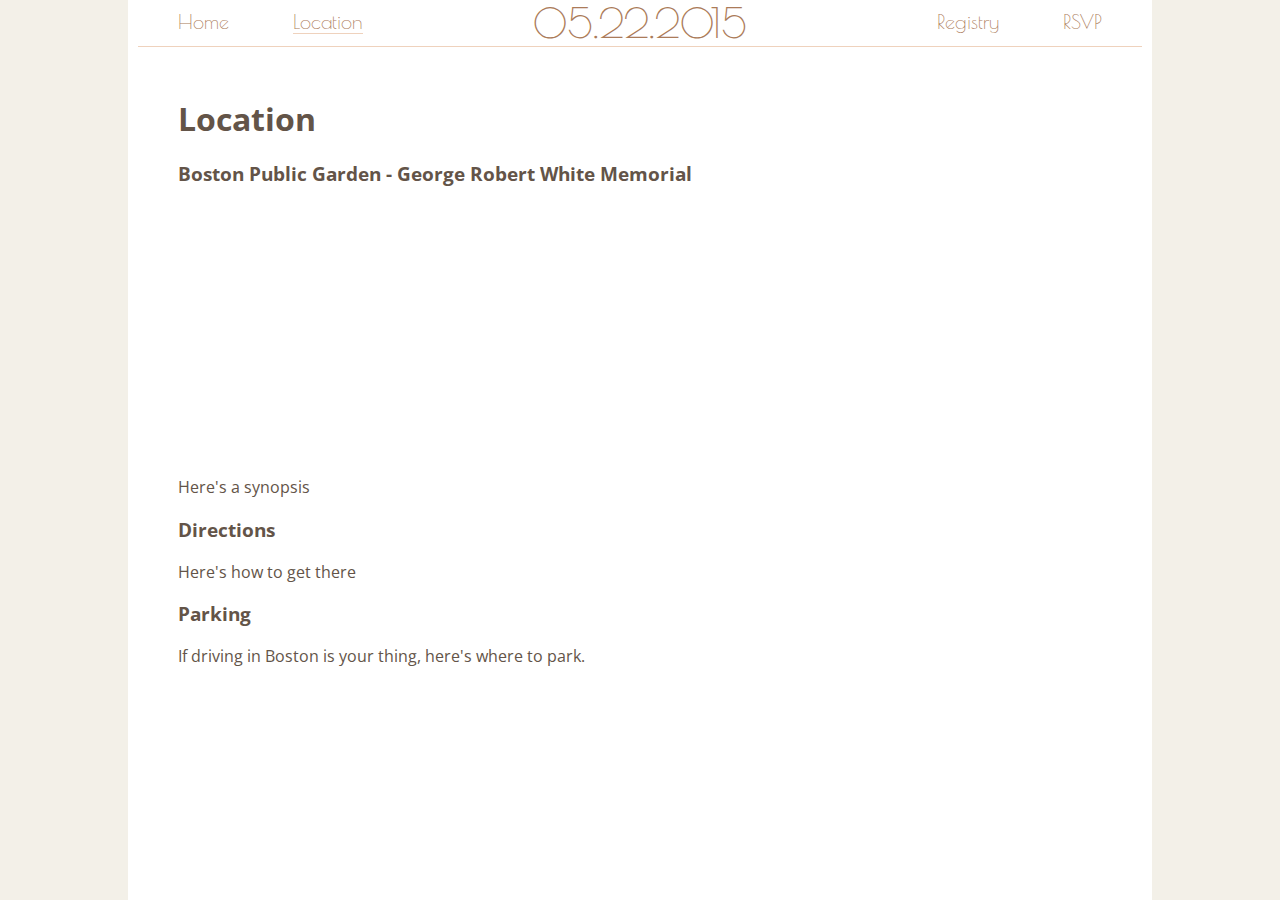
==== location.html @ 1c3777b9 "Added location, registry, and RSVP pages. Separated responsive JS." ====
<!DOCTYPE html>
<html>
  <head>
    <title>O5.22.2O15</title>
    <link rel="stylesheet" type="text/css" href="style.css">
    <link href='http://fonts.googleapis.com/css?family=Poiret+One' rel='stylesheet' type='text/css'>
    <link href='http://fonts.googleapis.com/css?family=Open+Sans' rel='stylesheet' type='text/css'>
    <link rel="stylesheet" href="fa/css/font-awesome.min.css">
  </head>

  <body>
    <div class="mobil-nav">
      <div class="nav-item-xs">
        <a href="index.html">Home</a>
      </div>
      <div class="nav-item-xs nav-current">
        <a href="#">Location</a>
      </div>
      <div class="nav-item-xs">
        <a href="registry.html">Registry</a>
      </div>
      <div class="nav-item-xs">
        <a href="rsvp.html">RSVP</a>
      </div>
    </div>  

    <div class="content">
      <div class="nav">

        <div class="nav-left">
          <span class="nav-item">
            <a href="index.html">Home</a></span>
          <span class="nav-item nav-current">
            <a href="#">Location</a>
          </span>
        </div> 

        <div class="title">
          05.22.2015
        </div>

        <div class="nav-right">
          <span class="nav-item">
            <a href="registry.html">Registry</a></span>
          <span class="nav-item">
            <a href="rsvp.html">RSVP</a>
          </span>
        </div>

        <div class="nav-icon">
          <i class="fa fa-bars"></i>
        </div>

      </div>
      <div id="letter">
        <h1>Location</h1>
        <h3>Boston Public Garden - George Robert White Memorial</h3>
        <iframe width="100%" height="250" frameborder="0" style="border:0" src="https://www.google.com/maps/embed/v1/place?q=George%20Robert%20White%20Memorial%2C%20Boston%2C%20MA&key=AIzaSyC5olwk6VhlhQhxTcMPD5xihwbA3gLz4i0"></iframe>
        <p>
          Here's a synopsis
        </p>
        <h3>Directions</h3>
        <p>
          Here's how to get there
        </p>
        <h3>Parking</h3>
        <p>
          If driving in Boston is your thing, here's where to park.
        </p>
      </div>  
    </div> 

    <div class="footer">
      <div class="footer-text">
        <i class="fa fa-heart-o"></i>
       </div> 
    </div>
    <!-- Javascript -->
    <script src="http://code.jquery.com/jquery-1.11.2.min.js"></script>
    <script src="responsive.js"></script>
  </body>

</html>
---- style.css ----
html, body {
	margin: 0px;
	height: 100%;
	background-image: url("images/upfeathers.png");
	background-color: #f3f0e8;
}

a {
	color: #AB7B59;
	text-decoration: none;
}

a:visited {
	color: #AB7B59;
}

a:hover {
	color: #AB7B59;
}

.content {
	background-color: #fff;
	margin-left: auto;
	margin-right: auto;
	min-height: 100%;
	margin-bottom: -100px;
	color: #635448;
}

.content:after {
	content: "";
	display: block;
}

.content-md {
	width: 60%;
	max-width: 1000px;
}

.content-sm {
	width: 80%;
}

.content-xs {
	width: 100%;
}

/*=== begin nav stuff ===*/

.nav {
	text-align: center;
	position: relative;
	font-family: "Poiret One", sans-serif;
	font-size: 20px;
	border-bottom: 1px solid #EFD2BD;
	margin-left: 10px;
	margin-right: 10px;
}

.nav-left {
	position: absolute;
	left: 10px;
	top: 0px;
	margin-top: 10px;
}

.nav-right {
	position: absolute;
	right: 10px;
	top: 0px;
	margin-top: 10px;
}

.nav-icon {
	position: absolute;
	right: 10px;
	top: 0px;
	font-size: 25px;
	color: #AB7B59;
}

.mobil-nav {
	display: none;
	height: 100%;
	width: 100%;
	background-color: #fff;
	color: #635448;
	font-family: "Poiret One", sans-serif;
	font-size: 20px;
	position: fixed;
	z-index: 3;
}

.nav-item-xs {
	text-align: center;
	margin-bottom: 10px;
	height: 30px;
	width: 30%;
	margin-left: auto;
	margin-right: auto;
}

.nav-item {
	text-align: center;
	margin-left: 30px;
	margin-right: 30px;
}

.nav-current {
	border-bottom: 1px solid #EFD2BD;
}

/*~~~ end nav stuff ~~~*/

.title {
	color: #AB7B59;
}

.title-smd {
	font-size: 40px;
	text-align: center;
}

.title-xs {
	text-align: left;
	font-size: 25px;
}

#letter {
	margin: 50px;
	font-family: "Open Sans", sans-serif;
}

ul.bullets {
	list-style-image: url("images/heart-bullet.png");
}

.footer, .content:after {
	height: 100px;
}

.footer {
	position: relative;
}

.footer-text {
	position: absolute;
	text-align: center;
	bottom: 30px;
	left: 50%;
	color: #AB7B59;
}
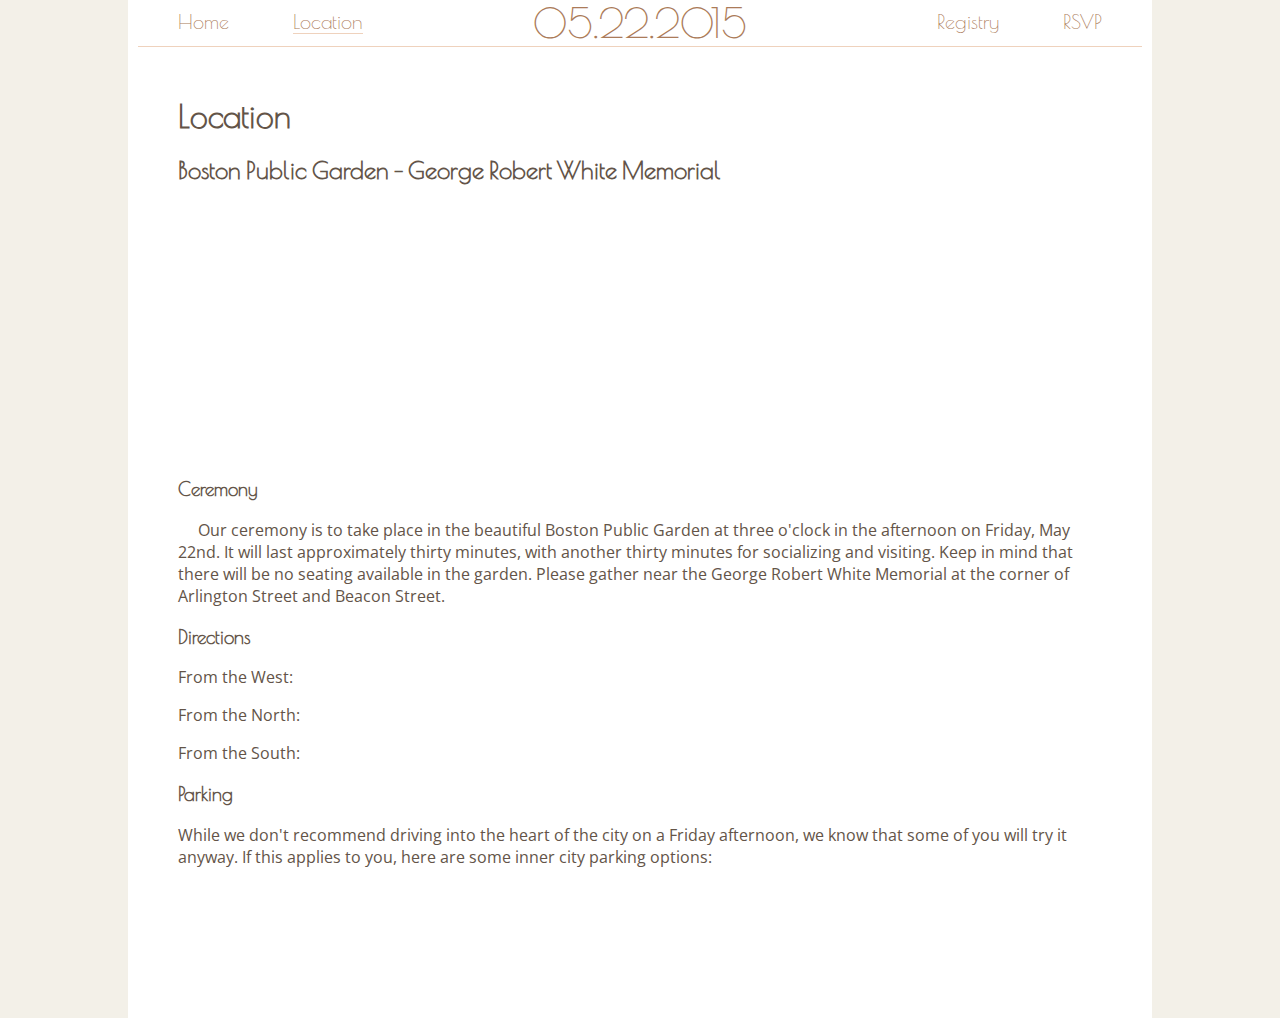
==== commit a5472b82: "fleshed out location and registry pages, added google RSVP form, turned "05.22.15" into a clickable " ====
--- a/location.html
+++ b/location.html
@@ -36,7 +36,7 @@
         </div> 
 
         <div class="title">
-          05.22.2015
+          <a href="index.html">05.22.2015</a>
         </div>
 
         <div class="nav-right">
@@ -54,18 +54,25 @@
       </div>
       <div id="letter">
         <h1>Location</h1>
-        <h3>Boston Public Garden - George Robert White Memorial</h3>
+        <h2>Boston Public Garden - George Robert White Memorial</h2>
         <iframe width="100%" height="250" frameborder="0" style="border:0" src="https://www.google.com/maps/embed/v1/place?q=George%20Robert%20White%20Memorial%2C%20Boston%2C%20MA&key=AIzaSyC5olwk6VhlhQhxTcMPD5xihwbA3gLz4i0"></iframe>
+        <h3>Ceremony</h3>
         <p>
-          Here's a synopsis
+          &nbsp;&nbsp;&nbsp;&nbsp;&nbsp;Our ceremony is to take place in the beautiful Boston Public Garden at three o'clock in the afternoon on Friday, May 22nd. It will last approximately thirty minutes, with another thirty minutes for socializing and visiting. Keep in mind that there will be no seating available in the garden. Please gather near the George Robert White Memorial at the corner of Arlington Street and Beacon Street.
         </p>
         <h3>Directions</h3>
         <p>
-          Here's how to get there
+          From the West:
+        </p>
+        <p>
+          From the North:
+        </p>
+        <p>
+          From the South:
         </p>
         <h3>Parking</h3>
         <p>
-          If driving in Boston is your thing, here's where to park.
+          While we don't recommend driving into the heart of the city on a Friday afternoon, we know that some of you will try it anyway. If this applies to you, here are some inner city parking options:      
         </p>
       </div>  
     </div> 
--- a/style.css
+++ b/style.css
@@ -16,6 +16,10 @@
 
 a:hover {
 	color: #AB7B59;
+}
+
+h1, h2, h3 {
+	font-family: "Poiret One", sans-serif;
 }
 
 .content {
@@ -110,7 +114,7 @@
 	border-bottom: 1px solid #EFD2BD;
 }
 
-/*~~~ end nav stuff ~~~*/
+/*=== end nav stuff ===*/
 
 .title {
 	color: #AB7B59;
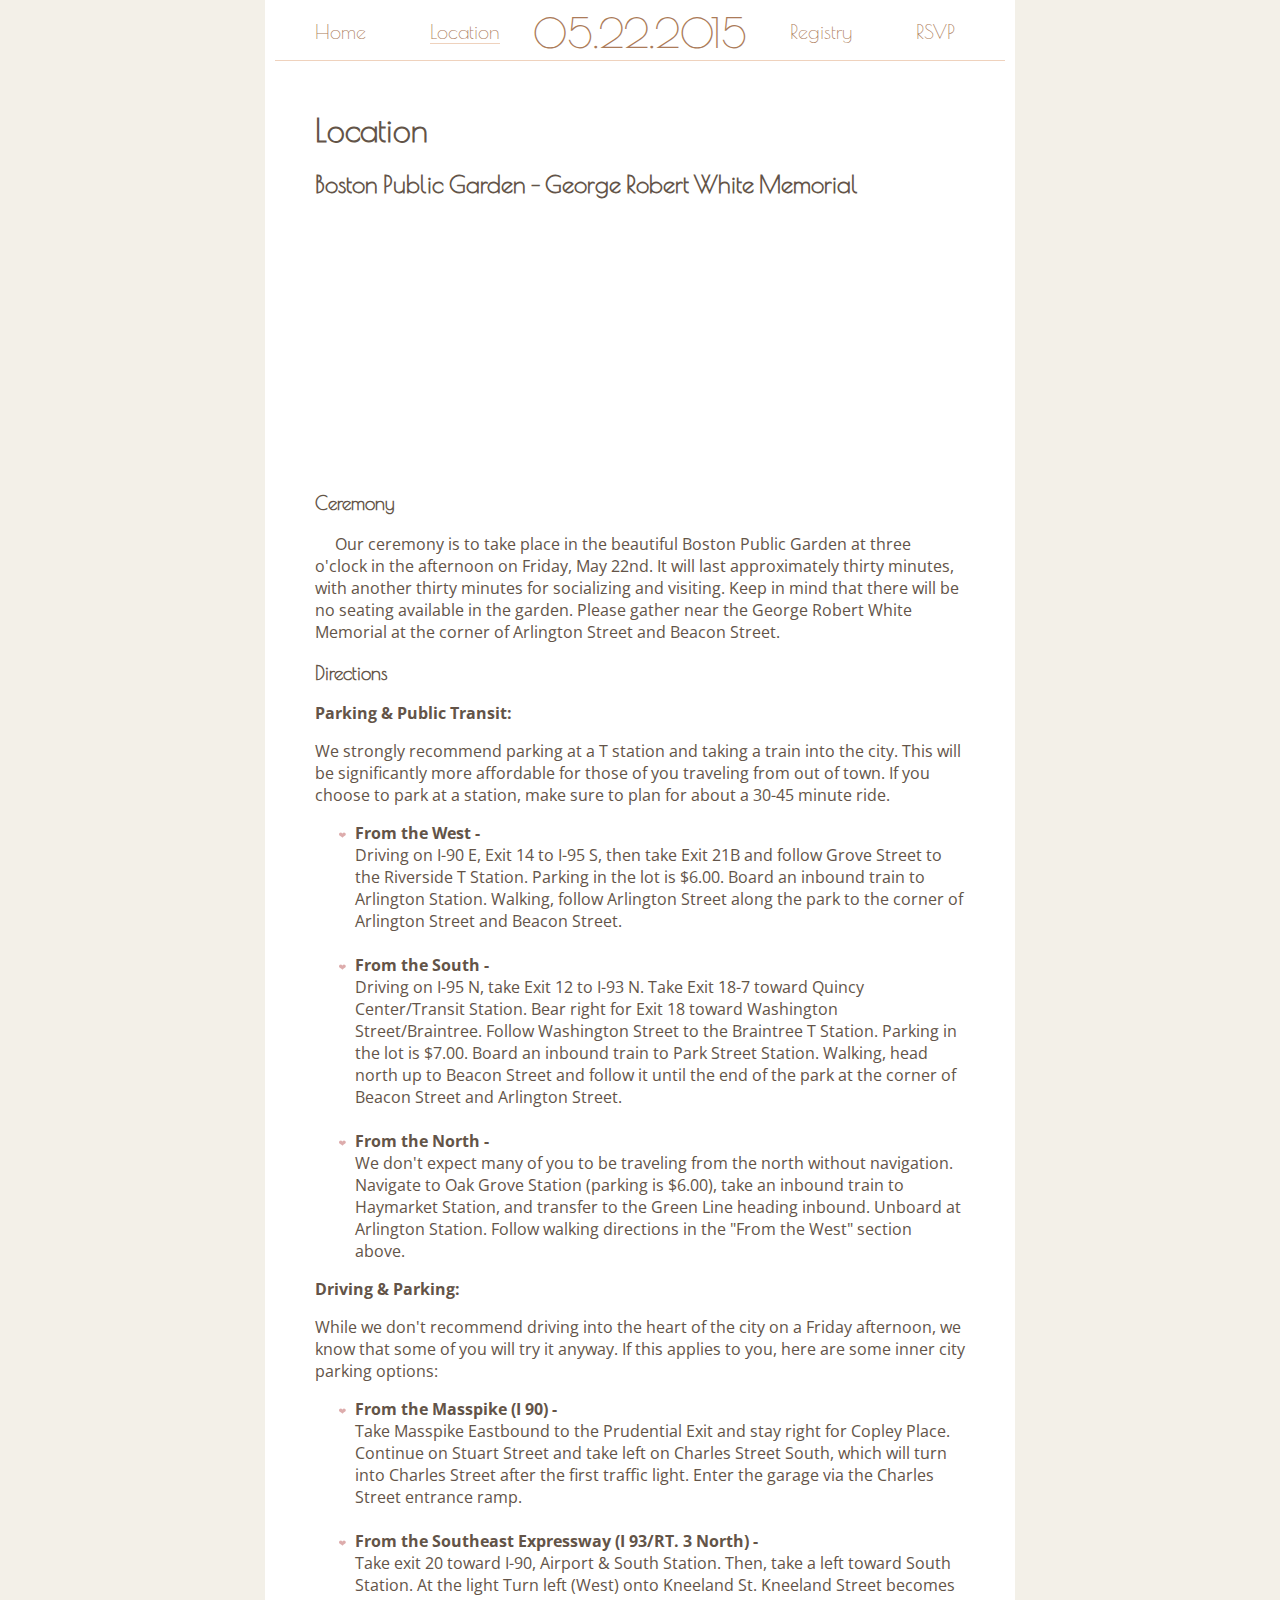
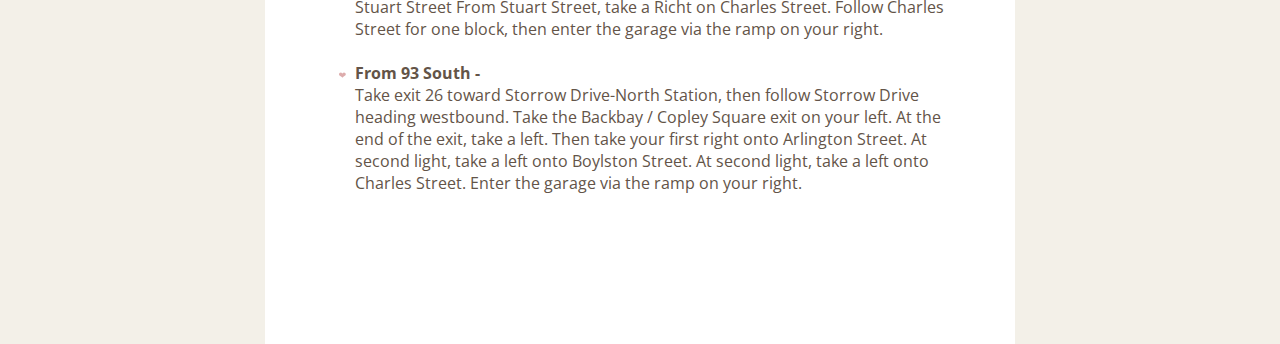
==== commit 12f589c9: "fixed dispel spelling mistake in index.html, added all the directions to location.html, added hobbit" ====
--- a/location.html
+++ b/location.html
@@ -62,17 +62,50 @@
         </p>
         <h3>Directions</h3>
         <p>
-          From the West:
+          <strong>Parking &amp; Public Transit:</strong>    
         </p>
         <p>
-          From the North:
+          We strongly recommend parking at a T station and taking a train into the city. This will be significantly more affordable for those of you traveling from out of town. If you choose to park at a station, make sure to plan for about a 30-45 minute ride.
         </p>
         <p>
-          From the South:
+          <ul class="bullets">
+            <li>
+              <strong>From the West -</strong><br>
+              Driving on I-90 E, Exit 14 to I-95 S, then take Exit 21B and follow Grove Street to the Riverside T Station. Parking in the lot is $6.00. Board an inbound train to Arlington Station. Walking, follow Arlington Street along the park to the corner of Arlington Street and Beacon Street.
+            </li>
+            <br>
+            <li>
+              <strong>From the South -</strong><br>
+              Driving on I-95 N, take Exit 12 to I-93 N. Take Exit 18-7 toward Quincy Center/Transit Station. Bear right for Exit 18 toward Washington Street/Braintree. Follow Washington Street to the Braintree T Station. Parking in the lot is $7.00. Board an inbound train to Park Street Station. Walking, head north up to Beacon Street and follow it until the end of the park at the corner of Beacon Street and Arlington Street.
+            </li>
+            <br>
+            <li>
+              <strong>From the North -</strong><br>
+              We don't expect many of you to be traveling from the north without navigation. Navigate to Oak Grove Station (parking is $6.00), take an inbound train to Haymarket Station, and transfer to the Green Line heading inbound. Unboard at Arlington Station. Follow walking directions in the "From the West" section above.
+            </li>
+          </ul>  
         </p>
-        <h3>Parking</h3>
         <p>
-          While we don't recommend driving into the heart of the city on a Friday afternoon, we know that some of you will try it anyway. If this applies to you, here are some inner city parking options:      
+          <strong>Driving &amp; Parking:</strong>
+        </p>
+        <p>
+          While we don't recommend driving into the heart of the city on a Friday afternoon, we know that some of you will try it anyway. If this applies to you, here are some inner city parking options:
+          <ul class="bullets">
+            <li>
+              <strong>From the Masspike (I 90) -</strong><br>
+Take Masspike Eastbound to the Prudential Exit and stay right for Copley Place. Continue on Stuart Street and take left on Charles Street South, which will turn into Charles Street after the first traffic light. Enter the garage via the Charles Street entrance ramp. 
+            </li>
+            <br>
+            <li>
+              <strong>From the Southeast Expressway (I 93/RT. 3 North) -</strong><br>
+Take exit 20 toward I-90, Airport & South Station. Then, take a left toward South Station. At the light Turn left (West) onto Kneeland St. Kneeland Street becomes  Stuart Street From Stuart Street, take a Richt on Charles Street. Follow Charles Street for one block, then enter the garage via the ramp on your right. 
+            </li>
+            <br>
+            <li>
+              <strong>From 93 South -</strong><br>
+Take exit 26 toward Storrow Drive-North Station, then follow Storrow Drive heading westbound. Take the Backbay / Copley Square exit on your left. At the end of the exit, take a left. Then take your first right onto Arlington Street. At second light, take a left onto Boylston Street. At second light, take a left onto Charles Street. Enter the garage via the ramp on your right.
+            </li>
+          </ul>        
         </p>
       </div>  
     </div> 
--- a/style.css
+++ b/style.css
@@ -37,12 +37,12 @@
 }
 
 .content-md {
-	width: 60%;
+	width: 750px;
 	max-width: 1000px;
 }
 
 .content-sm {
-	width: 80%;
+	width: 750px;
 }
 
 .content-xs {
@@ -61,11 +61,25 @@
 	margin-right: 10px;
 }
 
+@media screen and (max-width: 999px) {
+	.nav {
+		height: 40px;
+	}
+}
+
+@media screen and (min-width: 1000px) {
+	.nav {
+		height: 60px;
+	}
+}
+
 .nav-left {
 	position: absolute;
 	left: 10px;
 	top: 0px;
 	margin-top: 10px;
+	width: 245px;
+	margin-top: 20px;
 }
 
 .nav-right {
@@ -73,6 +87,8 @@
 	right: 10px;
 	top: 0px;
 	margin-top: 10px;
+	width: 245px;
+	margin-top: 20px;
 }
 
 .nav-icon {
@@ -123,6 +139,7 @@
 .title-smd {
 	font-size: 40px;
 	text-align: center;
+	padding-top: 10px;
 }
 
 .title-xs {
@@ -137,6 +154,10 @@
 
 ul.bullets {
 	list-style-image: url("images/heart-bullet.png");
+}
+
+.banner-image {
+	width: 100%;
 }
 
 .footer, .content:after {
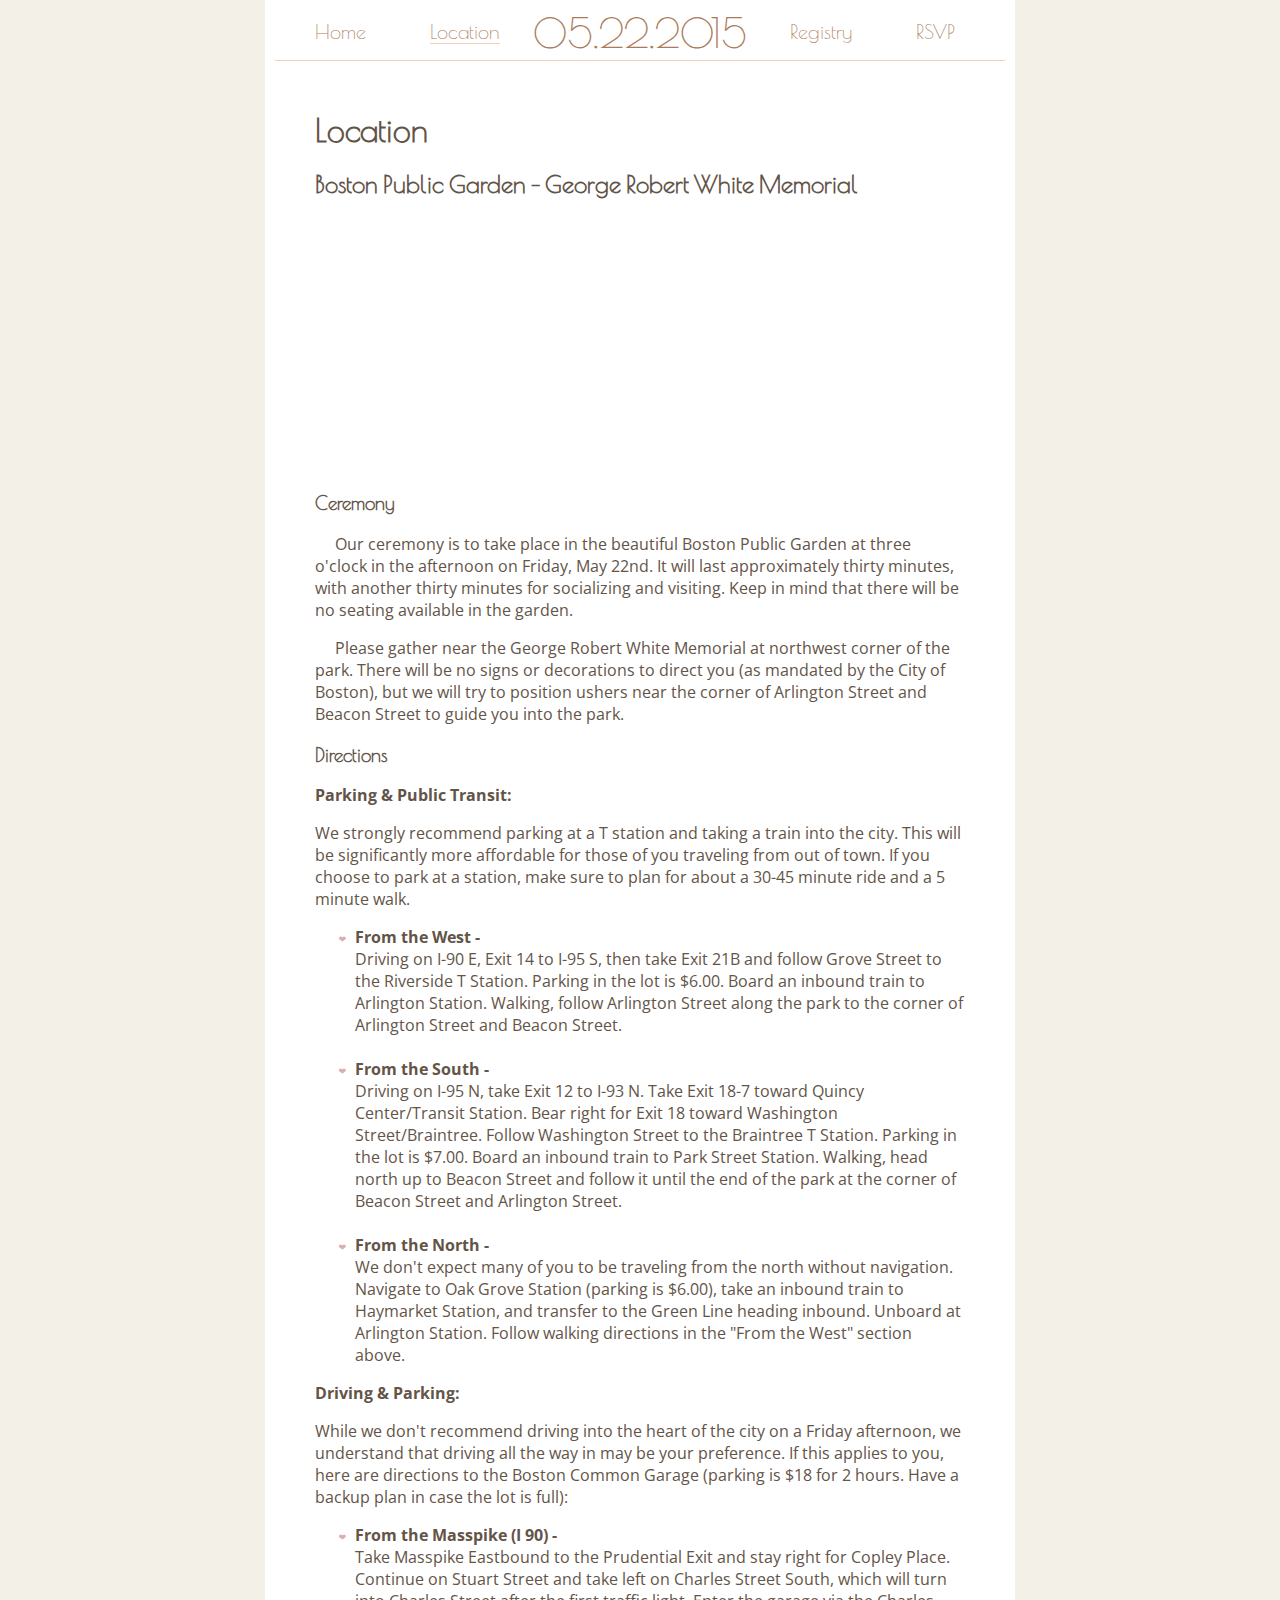
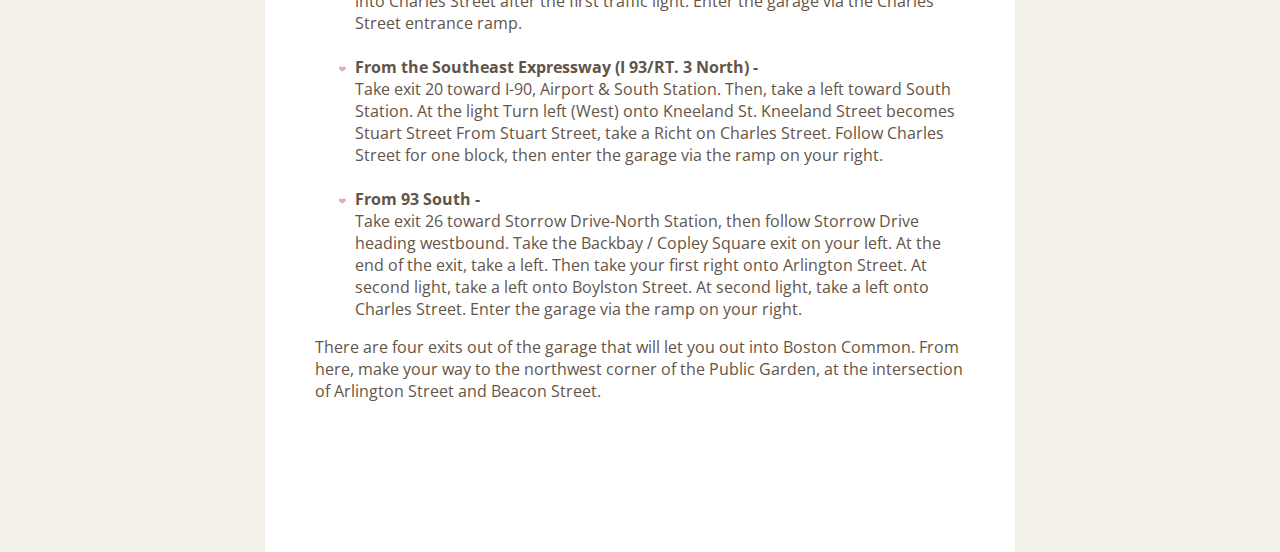
==== commit 74690d4f: "updated bit.ly links, edited grammar on index.html, added location link in letter in index.html, cha" ====
--- a/location.html
+++ b/location.html
@@ -58,14 +58,17 @@
         <iframe width="100%" height="250" frameborder="0" style="border:0" src="https://www.google.com/maps/embed/v1/place?q=George%20Robert%20White%20Memorial%2C%20Boston%2C%20MA&key=AIzaSyC5olwk6VhlhQhxTcMPD5xihwbA3gLz4i0"></iframe>
         <h3>Ceremony</h3>
         <p>
-          &nbsp;&nbsp;&nbsp;&nbsp;&nbsp;Our ceremony is to take place in the beautiful Boston Public Garden at three o'clock in the afternoon on Friday, May 22nd. It will last approximately thirty minutes, with another thirty minutes for socializing and visiting. Keep in mind that there will be no seating available in the garden. Please gather near the George Robert White Memorial at the corner of Arlington Street and Beacon Street.
+          &nbsp;&nbsp;&nbsp;&nbsp;&nbsp;Our ceremony is to take place in the beautiful Boston Public Garden at three o'clock in the afternoon on Friday, May 22nd. It will last approximately thirty minutes, with another thirty minutes for socializing and visiting. Keep in mind that there will be no seating available in the garden. 
+        </p>
+        <p>
+          &nbsp;&nbsp;&nbsp;&nbsp;&nbsp;Please gather near the George Robert White Memorial at northwest corner of the park. There will be no signs or decorations to direct you (as mandated by the City of Boston), but we will try to position ushers near the corner of Arlington Street and Beacon Street to guide you into the park.
         </p>
         <h3>Directions</h3>
         <p>
           <strong>Parking &amp; Public Transit:</strong>    
         </p>
         <p>
-          We strongly recommend parking at a T station and taking a train into the city. This will be significantly more affordable for those of you traveling from out of town. If you choose to park at a station, make sure to plan for about a 30-45 minute ride.
+          We strongly recommend parking at a T station and taking a train into the city. This will be significantly more affordable for those of you traveling from out of town. If you choose to park at a station, make sure to plan for about a 30-45 minute ride and a 5 minute walk.
         </p>
         <p>
           <ul class="bullets">
@@ -89,7 +92,7 @@
           <strong>Driving &amp; Parking:</strong>
         </p>
         <p>
-          While we don't recommend driving into the heart of the city on a Friday afternoon, we know that some of you will try it anyway. If this applies to you, here are some inner city parking options:
+          While we don't recommend driving into the heart of the city on a Friday afternoon, we understand that driving all the way in may be your preference. If this applies to you, here are directions to the Boston Common Garage (parking is $18 for 2 hours. Have a backup plan in case the lot is full):
           <ul class="bullets">
             <li>
               <strong>From the Masspike (I 90) -</strong><br>
@@ -105,7 +108,10 @@
               <strong>From 93 South -</strong><br>
 Take exit 26 toward Storrow Drive-North Station, then follow Storrow Drive heading westbound. Take the Backbay / Copley Square exit on your left. At the end of the exit, take a left. Then take your first right onto Arlington Street. At second light, take a left onto Boylston Street. At second light, take a left onto Charles Street. Enter the garage via the ramp on your right.
             </li>
-          </ul>        
+          </ul> 
+        <p>
+          There are four exits out of the garage that will let you out into Boston Common. From here, make your way to the northwest corner of the Public Garden, at the intersection of Arlington Street and Beacon Street.
+        </p>       
         </p>
       </div>  
     </div> 
